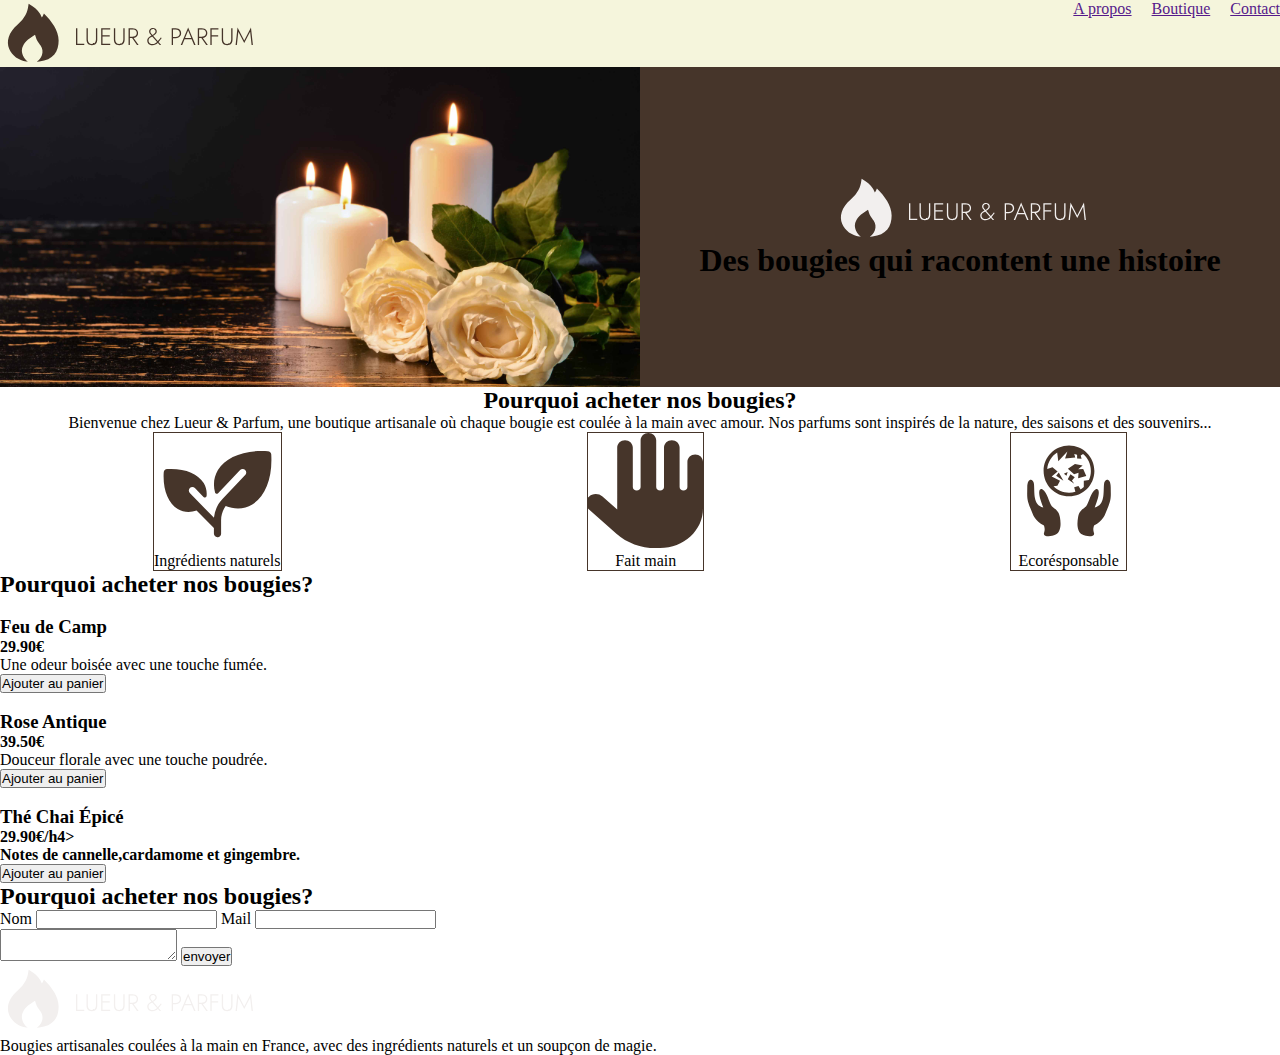
==== index.html @ 51e05a80 "initial commit" ====
<!DOCTYPE html>
<html lang="en">

<head>
    <meta charset="UTF-8">
    <meta name="viewport" content="width=device-width, initial-scale=1.0">
    <link rel="stylesheet" href="style.css">
    <title>Bougie</title>
</head>

<body>
    <header>
        <img src="logoM.svg" alt="logo">
        <nav>
            <ul>
                <li>
                    <a href="">A propos</a>
                </li>
                <li>
                    <a href="">Boutique</a>
                </li>
                <li>
                    <a href="">Contact</a>
                </li>
            </ul>
        </nav>
    </header>
    <main>
        <section class="sect1">
            <img id="bougie" src="bougie.jpg" alt="bougie">
            <div class="div1">
                <img src="logoB.svg" alt="logo">
                <h1>Des bougies qui racontent une histoire</h1>
            </div>

        </section>
        <section class="sect2">
            <h2>Pourquoi acheter nos bougies? </h2>
            <p>Bienvenue chez Lueur & Parfum, une boutique artisanale où chaque bougie est coulée à la main avec amour.
                Nos parfums sont inspirés de la nature, des saisons et des souvenirs...</p>
            <div class="div2">
                <article class="art1">
                    <img src="plant.svg" alt="plant">
                    <p>Ingrédients naturels </p>
                </article>
                <article class="art1">
                    <img src="hand.svg" alt="hand">
                    <p>Fait main</p>
                </article>

                <article class="art1">
                    <img src="planet.svg" alt="planet">
                    <p>Ecorésponsable</p>
                </article>
            </div>
        </section>
        <p class="p1"> </p>
        <section class="sect3">
            <h2>Pourquoi acheter nos bougies? </h2>
            <article class="art2">
                <img src="" alt="">
                <h3> Feu de Camp</h3>
                <h4>29.90€</h4>
                <p> Une odeur boisée avec une touche fumée.</p>
                <button>Ajouter au panier</button>

            </article>
            <article class="art2">
                <img src="" alt="">
                <h3> Rose Antique </h3>
                <h4>39.50€</h4>
                <p> Douceur florale avec une touche poudrée.</p>
                <button>Ajouter au panier</button>

            </article>
            <article class="art2">
                <img src="" alt="">
                <h3> Thé Chai Épicé</h3>
                <h4>29.90€/h4>
                    <p> Notes de cannelle,cardamome et gingembre.</p>
                    <button>Ajouter au panier</button>

            </article>
            <section class="sect4">
                <h2>Pourquoi acheter nos bougies? </h2>
                <div class="div3">
                    <form action="">
                        <label for="Nom">Nom</label>
                        <input type="text" name="Nom">
                        <label for="Mail">Mail</label>
                        <input type="text">
                    </form>


                </div>
                <textarea name="Message" id=""></textarea>
                <button>envoyer</button>

                <footer>
                    <img src="logoB.svg" alt="logo">
                    <p>Bougies artisanales coulées à la main en France, avec des ingrédients naturels et un
                        soupçon de magie.</p>
                </footer>
</body>

</html>
---- style.css ----
*{
    margin: 0;
    padding: 0;
}
header{
    background-color: beige;
    display: flex;
    color: #46352A;
    justify-content: space-between;
}
nav {
    display: flex;
    justify-content: flex-end;
}
ul{
    display: flex;
    list-style-type: none;
    gap: 20px;
}
.sect1{
    background-color: #46352A;
    display: flex;    
}
#bougie{
    width: 50%;
}
.div1{    
    display: flex;
    justify-content: center;
    width: 50%;
    flex-direction: column;
    align-items: center;
}
.sect2{
    text-align: center;
}
.div2{
    display: flex;
    justify-content: space-around
}
.art1{
    border: 1px solid #46352A;
}
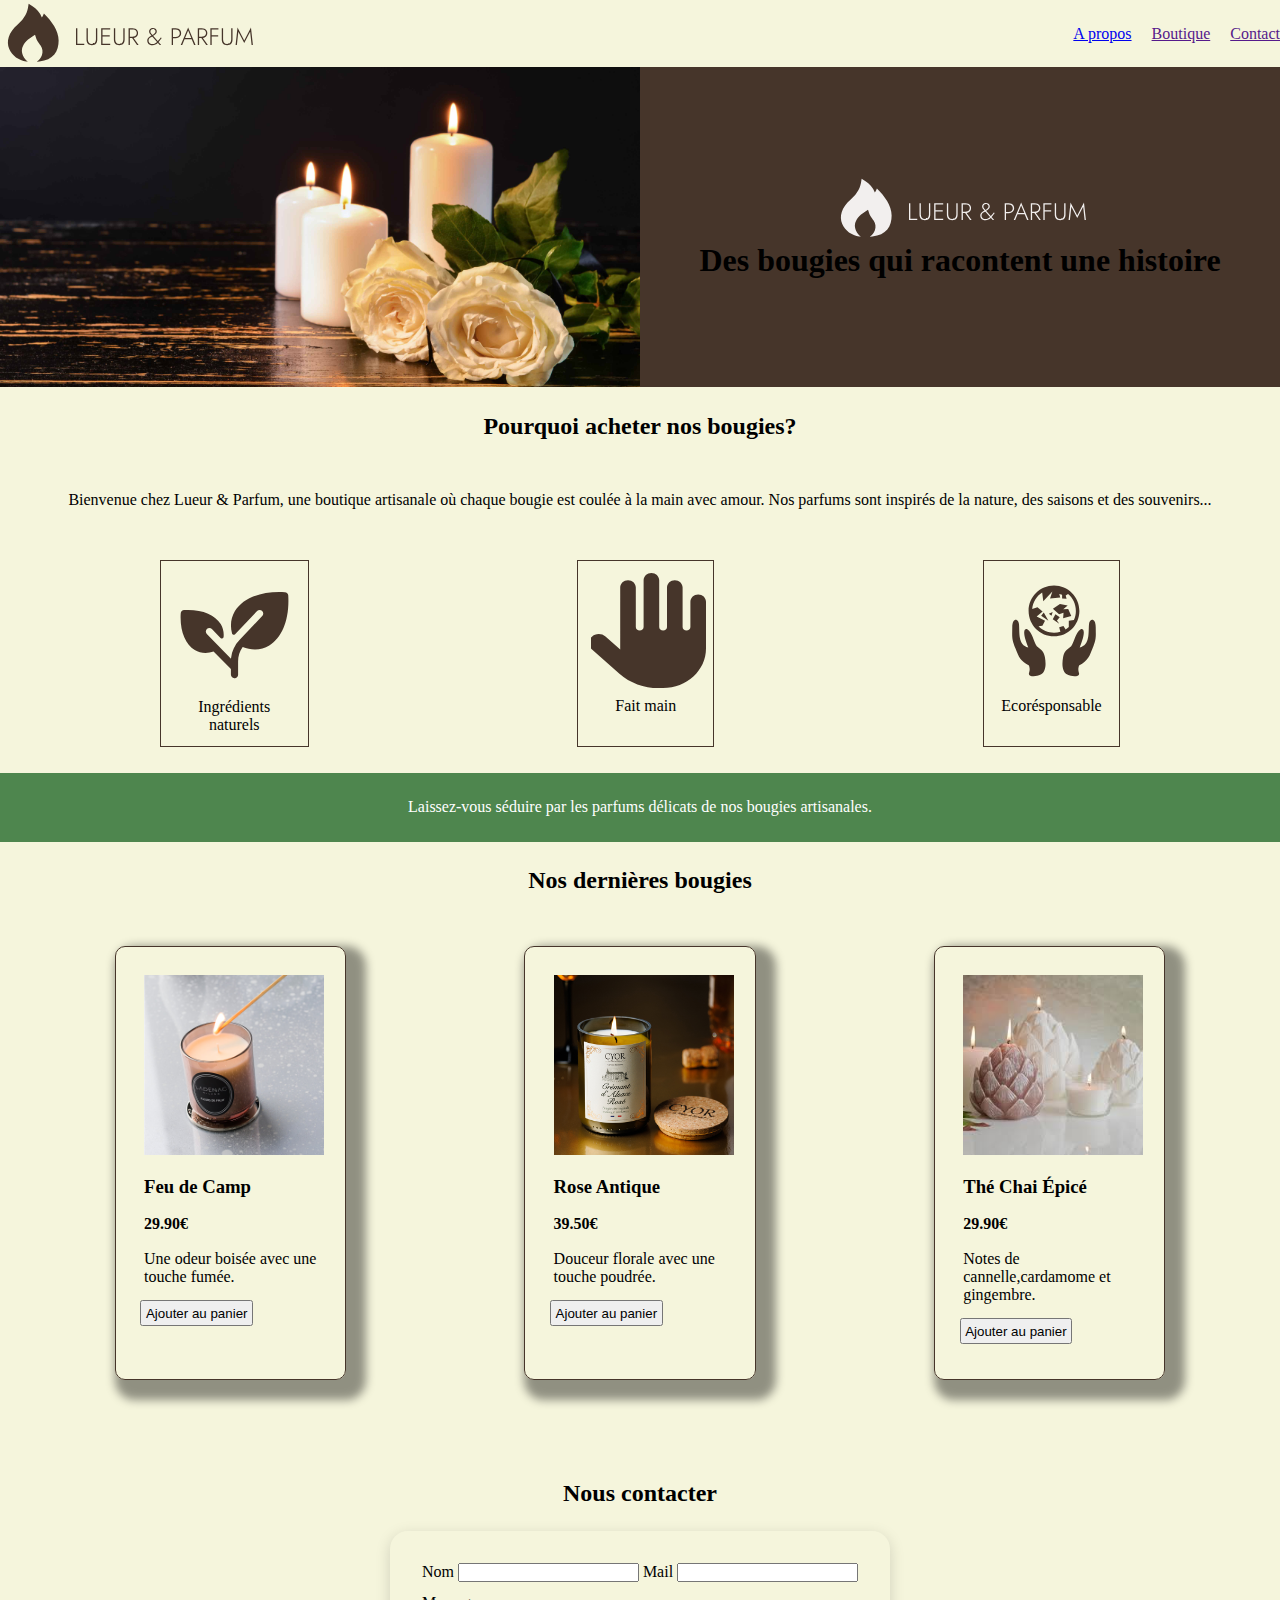
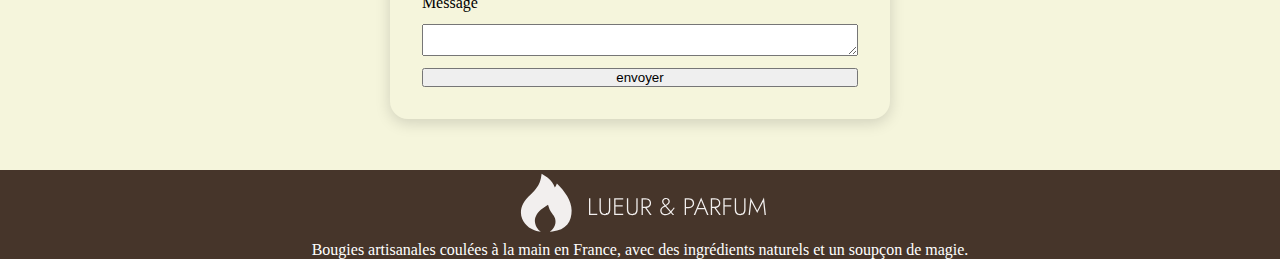
==== commit d4fe4887: "ok" ====
--- a/index.html
+++ b/index.html
@@ -14,7 +14,7 @@
         <nav>
             <ul>
                 <li>
-                    <a href="">A propos</a>
+                    <a href="apropos.html" target="_blank">A propos</a>
                 </li>
                 <li>
                     <a href="">Boutique</a>
@@ -54,53 +54,59 @@
                 </article>
             </div>
         </section>
-        <p class="p1"> </p>
+        <p class="p1"> Laissez-vous séduire par les parfums délicats de nos bougies artisanales. </p>
+
         <section class="sect3">
-            <h2>Pourquoi acheter nos bougies? </h2>
-            <article class="art2">
-                <img src="" alt="">
-                <h3> Feu de Camp</h3>
-                <h4>29.90€</h4>
-                <p> Une odeur boisée avec une touche fumée.</p>
-                <button>Ajouter au panier</button>
+            <h2>Nos dernières bougies</h2>
+            <div class="div3">
+                <article class="art2">
+                    <img class="bougie" src="Bougie1.jpg" alt="">
+                    <h3> Feu de Camp</h3>
+                    <h4>29.90€</h4>
+                    <p> Une odeur boisée avec une touche fumée.</p>
+                    <button>Ajouter au panier</button>
 
-            </article>
-            <article class="art2">
-                <img src="" alt="">
-                <h3> Rose Antique </h3>
-                <h4>39.50€</h4>
-                <p> Douceur florale avec une touche poudrée.</p>
-                <button>Ajouter au panier</button>
+                </article>
+                <article class="art2">
+                    <img class="bougie" src="bougie2.jpg" alt="">
+                    <h3> Rose Antique </h3>
+                    <h4>39.50€</h4>
+                    <p> Douceur florale avec une touche poudrée.</p>
+                    <button>Ajouter au panier</button>
 
-            </article>
-            <article class="art2">
-                <img src="" alt="">
-                <h3> Thé Chai Épicé</h3>
-                <h4>29.90€/h4>
+                </article>
+                <article class="art2">
+                    <img class="bougie" src="bougie3.jpg" alt="">
+                    <h3> Thé Chai Épicé</h3>
+                    <h4>29.90€</h4>
                     <p> Notes de cannelle,cardamome et gingembre.</p>
                     <button>Ajouter au panier</button>
-
-            </article>
-            <section class="sect4">
-                <h2>Pourquoi acheter nos bougies? </h2>
-                <div class="div3">
+                </article>
+            </div>
+        </section>
+        <section class="sect4">
+            <h2>Nous contacter </h2>
+            <section class="sect5">
+                <div class="div4">
                     <form action="">
                         <label for="Nom">Nom</label>
-                        <input type="text" name="Nom">
+                        <input type="text" name="Nom" id="">
                         <label for="Mail">Mail</label>
-                        <input type="text">
+                        <input type="text" name="Nom" id="">
                     </form>
-
-
                 </div>
+                <label for="Message">Message</label>
                 <textarea name="Message" id=""></textarea>
                 <button>envoyer</button>
+            </section>
 
-                <footer>
-                    <img src="logoB.svg" alt="logo">
-                    <p>Bougies artisanales coulées à la main en France, avec des ingrédients naturels et un
-                        soupçon de magie.</p>
-                </footer>
+        </section>
+
+        <footer>
+            <img src="logoB.svg" alt="logo">
+            <p>Bougies artisanales coulées à la main en France, avec des ingrédients naturels et un
+                soupçon de magie.</p>
+        </footer>
 </body>
 
 </html>--- a/style.css
+++ b/style.css
@@ -1,43 +1,136 @@
-*{
+* {
     margin: 0;
     padding: 0;
 }
-header{
+
+header {
     background-color: beige;
     display: flex;
     color: #46352A;
     justify-content: space-between;
+    align-items: center;
 }
+
 nav {
     display: flex;
     justify-content: flex-end;
 }
-ul{
+
+ul {
     display: flex;
     list-style-type: none;
     gap: 20px;
 }
-.sect1{
+
+.sect1 {
     background-color: #46352A;
-    display: flex;    
+    display: flex;
 }
-#bougie{
+
+#bougie {
     width: 50%;
 }
-.div1{    
+
+.div1 {
     display: flex;
     justify-content: center;
     width: 50%;
     flex-direction: column;
     align-items: center;
 }
-.sect2{
+
+.sect2 {
+    background-color: beige;
     text-align: center;
+
+    * {
+        padding: 2%;
+    }
+
 }
-.div2{
+
+.div2 {
     display: flex;
     justify-content: space-around
 }
-.art1{
+
+.art1 {
     border: 1px solid #46352A;
+    padding: 10px;
+}
+
+.p1 {
+    background-color: rgb(78, 134, 78);
+    text-align: center;
+    color: white;
+    padding: 2%;
+}
+
+h2 {
+    text-align: center;
+    padding: 2%;
+}
+
+.sect3 {
+    background-color: beige;
+
+    * {
+        padding: 2%;
+    }
+}
+
+.div3 {
+    display: flex;
+    justify-content: space-around;
+}
+
+.art2 {
+    border: 1px solid #46352A;
+    box-shadow: 10px 10px 10px 10px rgba(0, 0, 0, 0.411);
+    padding: 2%;
+    width: 180px;
+    border-radius: 10px;
+
+    * {
+        margin-bottom: 10PX;
+    }
+}
+
+.bougie {
+    height: 180px;
+    width: 100%;
+
+}
+
+.sect4 {
+    background-color: beige;
+    padding: 4%;
+}
+
+.sect5 {
+    width: fit-content;
+    margin: auto;
+    padding: 32px;
+    box-shadow: 0 4px 15px #00000026;
+    border-radius: 18px;
+    gap: 12px;
+    display: flex;
+    flex-direction: column;
+}
+
+footer {
+    background-color: #46352A;
+    text-align: center;
+    color: white;
+}
+
+
+
+/* page a propos */
+.sect6{
+    background-color: beige;
+    text-align: center;
+}
+.div5{
+    display: flex;
 }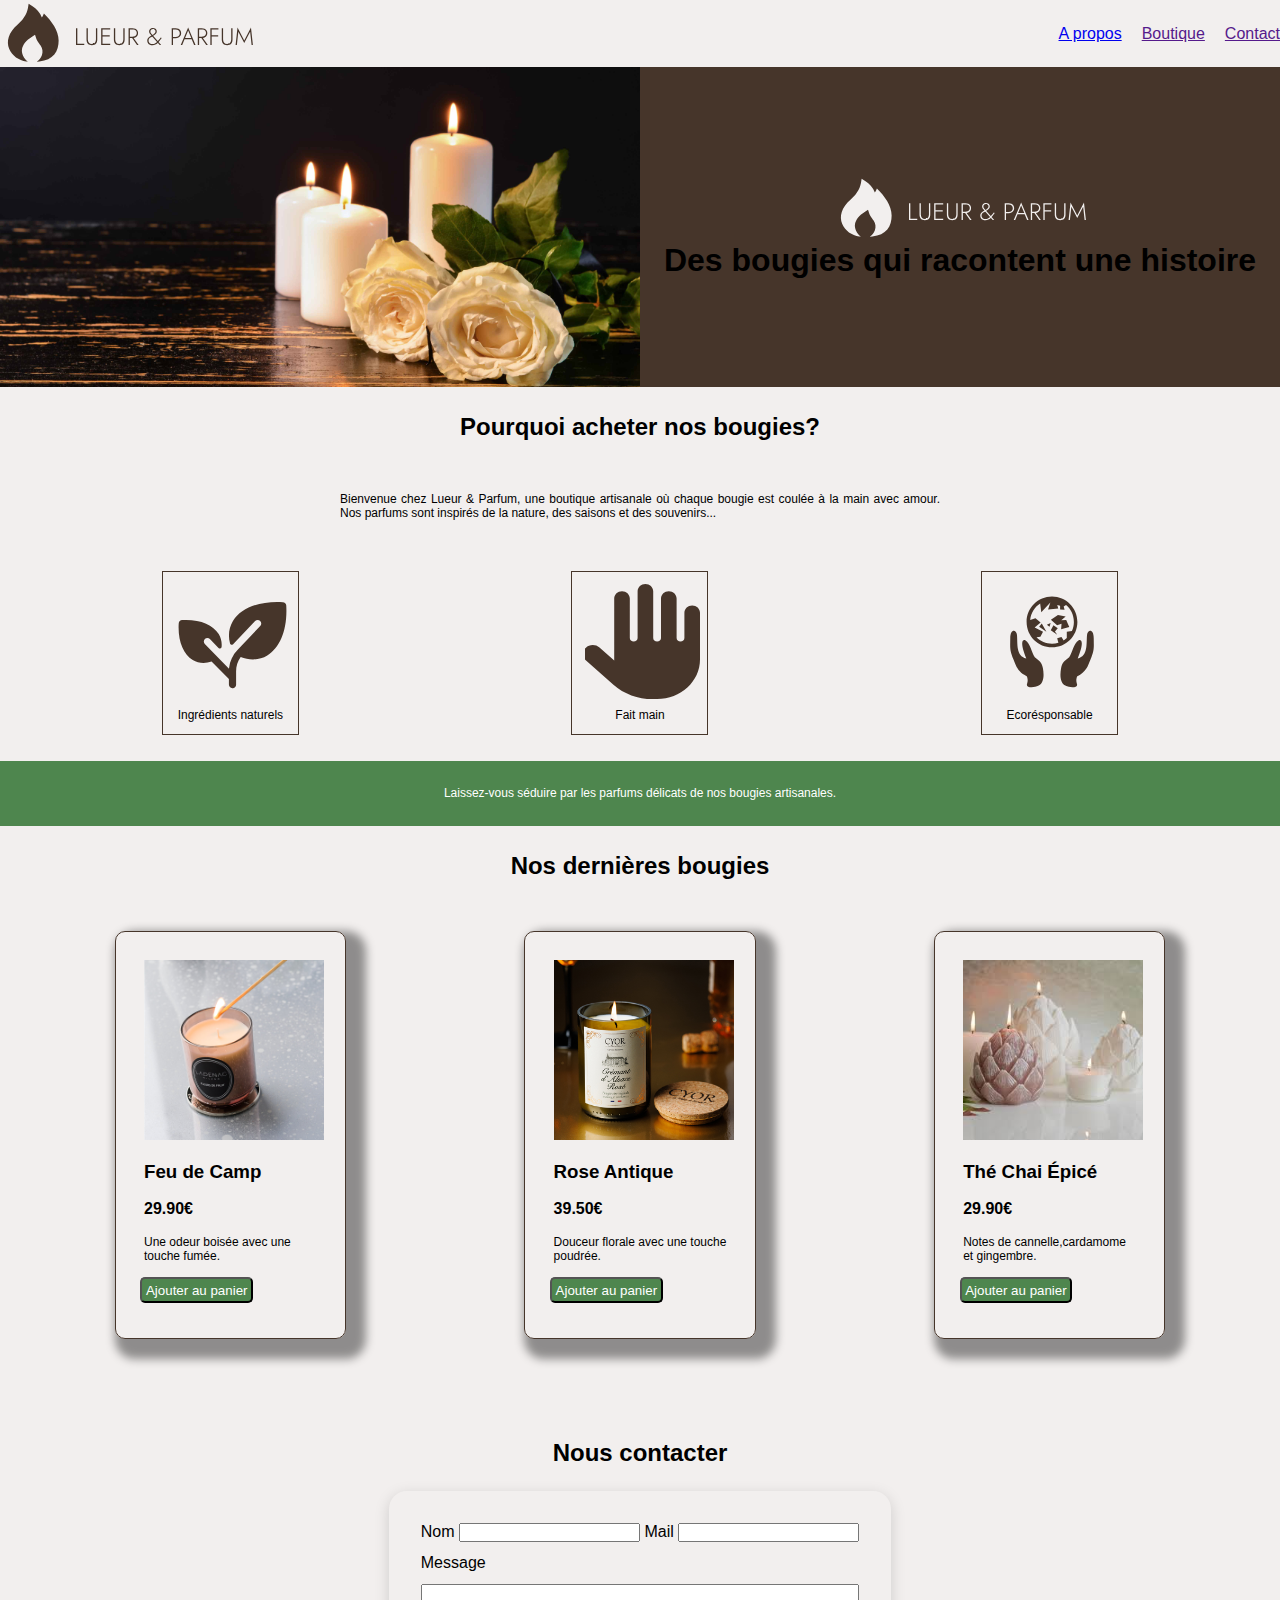
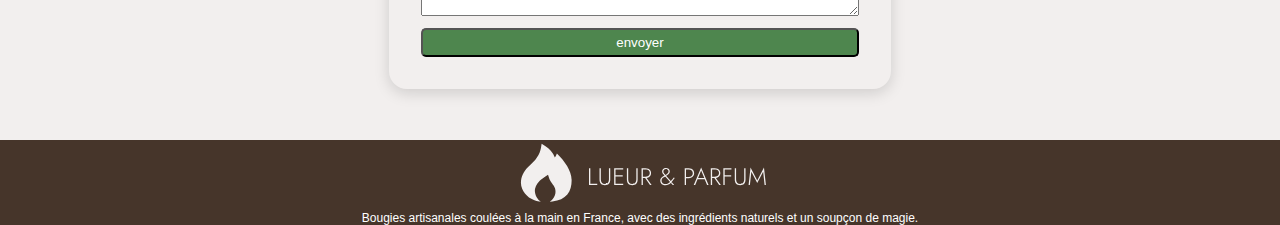
==== commit 49da6b93: "second" ====
--- a/index.html
+++ b/index.html
@@ -36,7 +36,7 @@
         </section>
         <section class="sect2">
             <h2>Pourquoi acheter nos bougies? </h2>
-            <p>Bienvenue chez Lueur & Parfum, une boutique artisanale où chaque bougie est coulée à la main avec amour.
+            <p class="p4">Bienvenue chez Lueur & Parfum, une boutique artisanale où chaque bougie est coulée à la main avec amour.
                 Nos parfums sont inspirés de la nature, des saisons et des souvenirs...</p>
             <div class="div2">
                 <article class="art1">
--- a/style.css
+++ b/style.css
@@ -1,10 +1,11 @@
 * {
     margin: 0;
     padding: 0;
+    font-family: sans-serif;
 }
 
 header {
-    background-color: beige;
+    background-color: #F2EFEE;
     display: flex;
     color: #46352A;
     justify-content: space-between;
@@ -31,6 +32,10 @@
     width: 50%;
 }
 
+p {
+    font-size: 12px;
+}
+
 .div1 {
     display: flex;
     justify-content: center;
@@ -40,7 +45,7 @@
 }
 
 .sect2 {
-    background-color: beige;
+    background-color: #F2EFEE;
     text-align: center;
 
     * {
@@ -70,9 +75,13 @@
     text-align: center;
     padding: 2%;
 }
-
+.p4{
+    text-align: justify;
+    width: 600px;
+    margin: auto;
+}
 .sect3 {
-    background-color: beige;
+    background-color: #F2EFEE;
 
     * {
         padding: 2%;
@@ -103,7 +112,7 @@
 }
 
 .sect4 {
-    background-color: beige;
+    background-color: #F2EFEE;
     padding: 4%;
 }
 
@@ -118,6 +127,13 @@
     flex-direction: column;
 }
 
+button {
+    background-color: rgb(78, 134, 78);
+    color: white;
+    padding: 5px;
+    border-radius: 5px;
+}
+
 footer {
     background-color: #46352A;
     text-align: center;
@@ -127,10 +143,55 @@
 
 
 /* page a propos */
-.sect6{
-    background-color: beige;
+.sect6 {
+    background-color: #F2EFEE;
     text-align: center;
+    padding: 60px;
 }
-.div5{
+
+.sect7 {
+    background-color: #dcd3d0;
+    padding: 2%;
+}
+
+.div5 {
     display: flex;
+    text-align: justify;
+    align-items: center;
+    WIDTH: 60%;
+    margin-left: 30%;
+    gap: 60px;
+    padding: 2%;
+}
+
+.sect8 {
+    display: flex;
+    background-color: #F2EFEE;
+    padding: 3%;
+    gap: 40px
+
+}
+
+.div6 {
+    display: flex;
+    flex-direction: column;
+    align-items: self-start;
+    gap: 30px;
+}
+
+.divp {
+    display: flex;
+    flex-direction: column;
+    gap: 30px;
+    width: 274px;
+}
+.p2{
+    text-align: justify;
+    width: 600px;
+    margin-left: 23%;
+    padding: 2%;
+}
+.p3{
+    text-align: justify;
+    width: 436PX;
 }